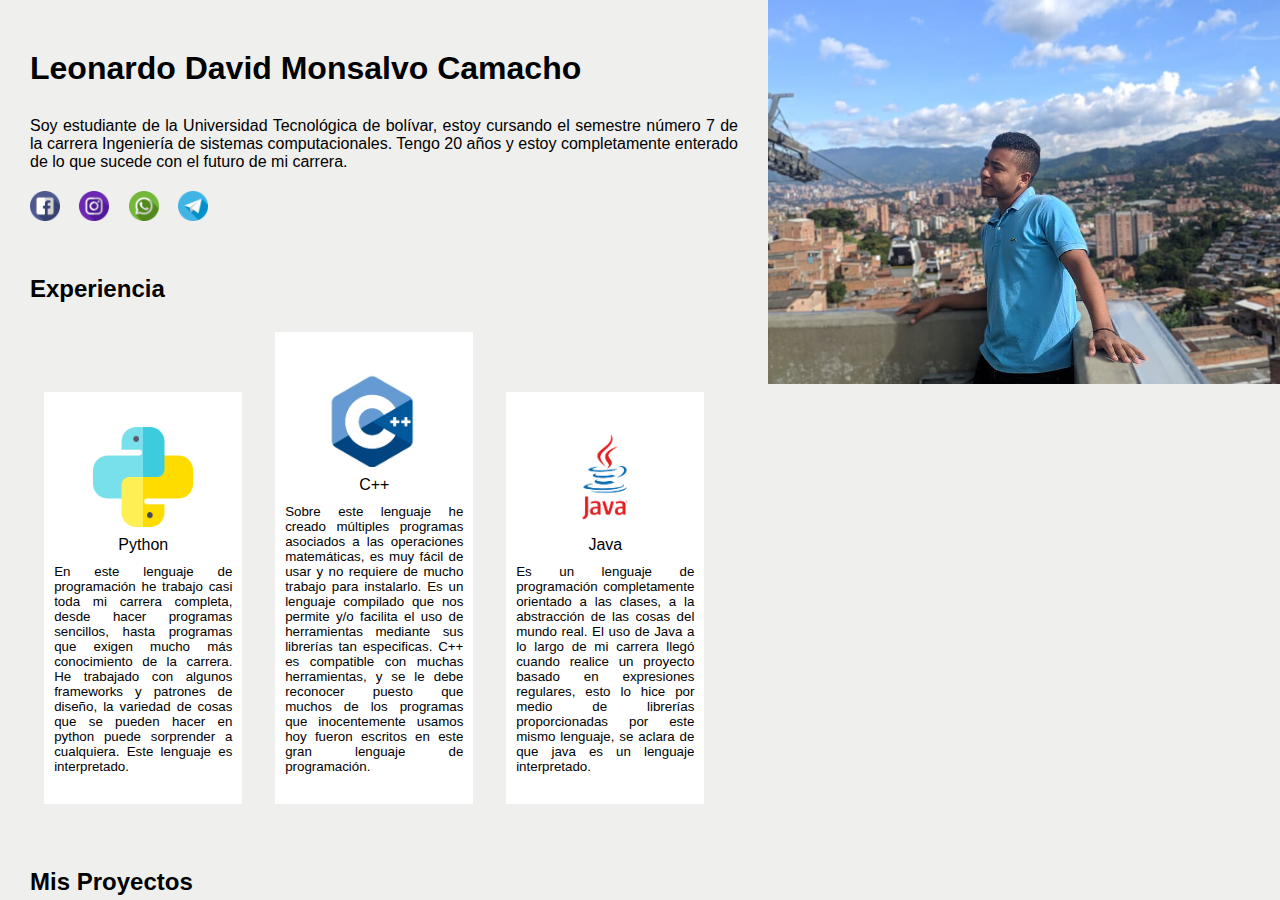
==== index.html @ 73299f5c "Add files via upload" ====
<!DOCTYPE html>
<html lang="en">
<head>
    <meta charset="UTF-8">
    <meta name="viewport" content="width=device-width, initial-scale=1.0">
    <meta http-equiv="X-UA-Compatible" content="ie=edge">
    <title>Curriculum Vitae</title>
    <link rel="stylesheet" href="./CSS/style.css">
    <link rel="shortcut icon" href="./IMAGE/curriculum.png" type="image/x-icon">
</head>
<body>
    
    <div class="perfil">
        <img src="./IMAGE/00100sPORTRAIT_00100_BURST20190713161136169_COVER.jpg" alt="">
    </div>

    <div class="info">
        <h1>Leonardo David Monsalvo Camacho</h1>    
        <p class="acerca">Soy estudiante de la Universidad Tecnológica de bolívar, estoy cursando el semestre número 7 de la carrera Ingeniería de sistemas computacionales. Tengo 20 años y estoy completamente enterado de lo que sucede con el futuro de mi carrera.</p>
        <!--Iconos para las redes sociales-->
        <div class="redes">
            <img src="./IMAGE/facebook.png" alt="">
            <img src="./IMAGE/instagram.png" alt="">
            <img src="./IMAGE/whatsapp.png" alt="">
            <img src="./IMAGE/telegram.png" alt="">
        </div>

        <h2>Experiencia</h2>
        
        <div class="experiencia">
            <img src="./IMAGE/python.png" alt="">
            <p>Python</p>
            <small>
                En este lenguaje de programación he trabajo casi toda mi carrera completa, desde hacer programas sencillos, hasta programas que exigen mucho más conocimiento de la carrera. He trabajado con algunos frameworks y patrones de diseño, la variedad de cosas que se pueden hacer en python puede sorprender a cualquiera. Este lenguaje es interpretado.
            </small>
        </div>

        <div class="experiencia">
            <img src="./IMAGE/c++.png" alt="">
            <p>C++</p>
            <small>
                    Sobre este lenguaje he creado múltiples programas asociados a las operaciones matemáticas, es muy fácil de usar y no requiere de mucho trabajo para instalarlo. Es un lenguaje compilado que nos permite y/o facilita el uso de herramientas mediante sus librerías tan especificas. C++ es compatible con muchas herramientas, y se le debe reconocer puesto que muchos de los programas que inocentemente usamos hoy fueron escritos en este gran lenguaje de programación.
            </small>
        </div>

        <div class="experiencia">
            <img src="./IMAGE/java.png" alt="">
            <p>Java</p>
            <small>
                    Es un lenguaje de programación completamente orientado a las clases, a la abstracción de las cosas del mundo real. El uso de Java a lo largo de mi carrera llegó cuando realice un proyecto basado en expresiones regulares, esto lo hice por medio de librerías proporcionadas por este mismo lenguaje, se aclara de que java es un lenguaje interpretado.
            </small>
        </div>

        <h2>Mis Proyectos</h2>
        <div class="proyectos">
            <img src="./IMAGE/cancer.png" alt="">
            <img src="./IMAGE/sss.jpg" alt="">
            <img src="./IMAGE/redes.jpg" alt="">
            <img src="./IMAGE/regular.png" alt="">
            <img src="./IMAGE/matrix.png" alt="">
            <img src="./IMAGE/bases.jpg" alt="">
        </div>

        <div class="formulario">
            <h2>Contactarme</h2>
            <form>
                <div class="entradas">
                    <input type="text" placeholder="Nombres">
                    <input type="text" placeholder="Apellidos">
                </div>

                <div class="entradas">
                    <input type=number placeholder="Número de celular">
                    <input type="email" placeholder="Correo electronico">
                </div>

                <div class="mensaje">
                    <textarea rows="5" placeholder="Escribe tu mensaje"></textarea>
                </div>

                <button type="submit" class="boton">Enviar</button>

            </form>
        </div>

        <div class="contacto">
            <span><img src="./IMAGE/gmail.png" alt="">leonardomoc98@gmail.com</span>
            <span><img src="./IMAGE/phone.png" alt="">+57 300-63666-57</span>
        </div>

    </div>

</body>
</html>
---- CSS/style.css ----
/*Inicio de las configuraciones del css*/
*{
    margin: 0;
    padding: 0;
    box-sizing: border-box;
}

body{
    background-color: #efefee;
    font-family: sans-serif;
}

/*Este es el contendor de nuestra imagen y sus propiedades*/
.perfil{
    width: 40%;
    float: right;
}

.perfil img{
    width: 100%;
    height: 100%;
}

.yo{
    margin-left: 15px;
}

.info{
    width: 60%;
    height: 100vh;
    float: left;
    padding: 0 30px;
    overflow: scroll;
    overflow-x: hidden;
}

.info::-webkit-scrollbar{
    width: 0;
}

.info h1{
    margin-top: 50px;
    margin-bottom: 30px;
}

.redes img{

    height: 30px;
    margin-right: 15px;
}

.redes{
    margin-top: 20px;
    margin-left: 15;
}

.info h2{
    margin-top: 50px;
    margin-bottom: 15px;
}

.acerca{
    text-align: justify;
}

.experiencia img{
    height: 100px;
    margin: 5px;
}

.experiencia{
    display: inline-block;
    width: 28%;
    padding: 30px 10px;
    margin: 2%;
    text-align: center;
    box-shadow: 0 0 15px 1px rgba(37, 73, 214, 0 , 218);
    background: #fff;

}

.experiencia small{

    padding-top: 10px;
    display: block;
    text-align: justify;
}



.proyectos img{

    width: 31%;
    height: 150px;
    padding: 4px;
    margin-bottom: 5px;
    margin-left: 5px;
}

.formulario{
    margin-top: 30px;
}

.entradas input{
    
    width: 45%;
    border: 0;
    outline: none !important;
    padding: 10px;
    margin: 2%;
    display: inline-block;
    background: #fff;

}

.mensaje textarea{
    width: 90%;
    border: 0;
    outline: none !important;
    background: #fff;
    padding: 10px;
    margin: 2%;

}

.boton{

    border: 0;
    outline: none !important;
    padding: 10px 20px;
    margin: 2%;
    background: #fff;
    background: #2ab0ff;
    cursor: pointer;
    color: white;

}

.contacto img{
    width: 20px;
    margin: -5px 10px;
}

.contacto span{
    margin: 3%;
}

.contacto{
    margin: 5% 0 5% 25%;
    width: 65%;
}

@media only screen and (max-width: 900px){

    .info{
        width: 100%;
        overflow: inherit;
    }

    .perfil{
        width: 100%;
    }

    .experiencia{
        width: 95%;
        margin-bottom: 10%;
    }

    .experiencia img{
        height: 8%;
        margin: 10px 0; 
    }

    .proyectos img{
        width: 47%;

    }
    
    span{
        display: block;
    }

}
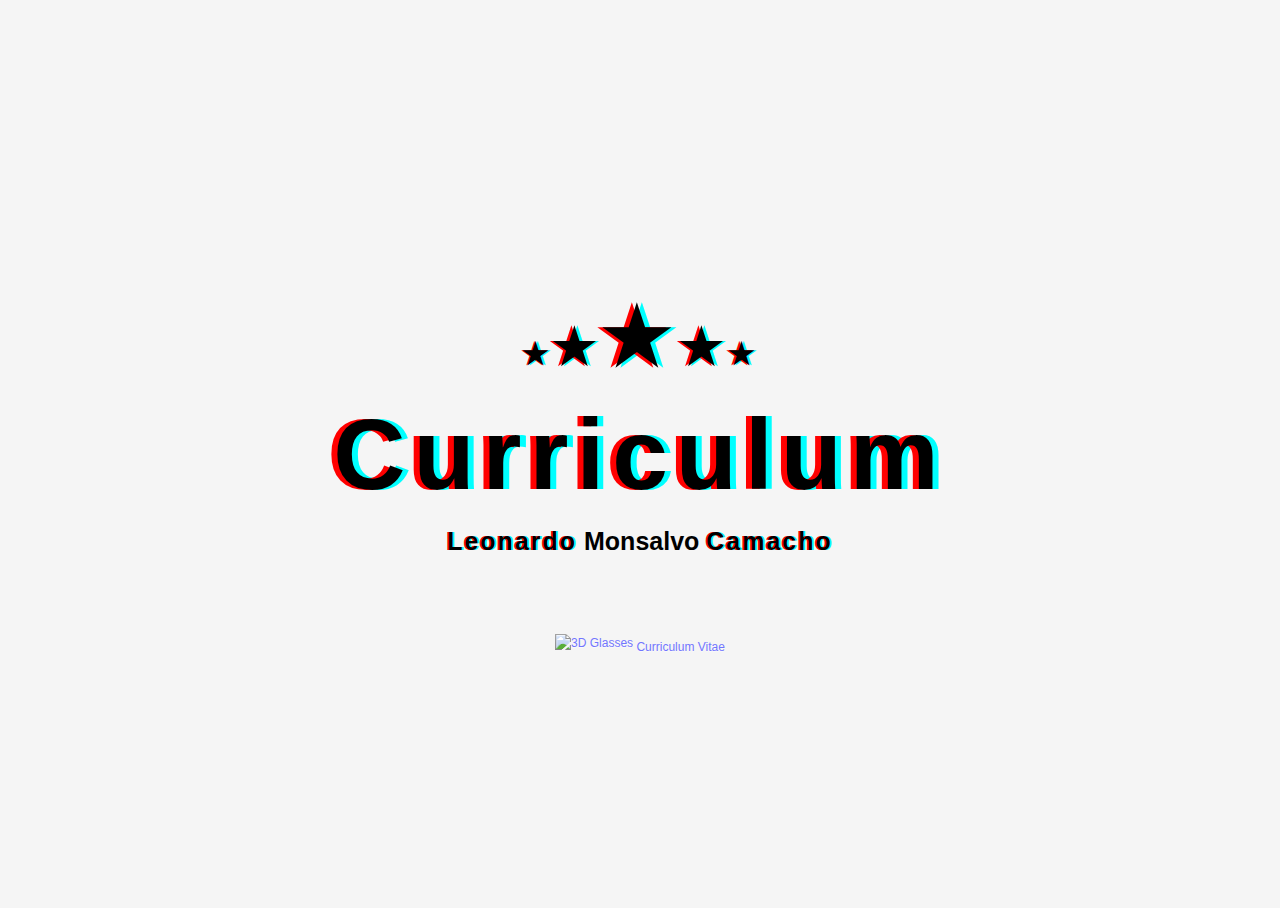
==== commit 3d9aa195: "Add files via upload" ====
--- a/index.html
+++ b/index.html
@@ -4,91 +4,27 @@
     <meta charset="UTF-8">
     <meta name="viewport" content="width=device-width, initial-scale=1.0">
     <meta http-equiv="X-UA-Compatible" content="ie=edge">
-    <title>Curriculum Vitae</title>
-    <link rel="stylesheet" href="./CSS/style.css">
-    <link rel="shortcut icon" href="./IMAGE/curriculum.png" type="image/x-icon">
+    <title>Welcome</title>
+    <link rel="stylesheet" href="./CSS/style2.css">
+    <link rel="shortcut icon" href="./IMAGE/welcome.png" type="image/x-icon">
 </head>
 <body>
+
+
+    <div id="wrapper">
+
+        <p id="stars"><span>&#9733;</span><span>&#9733;</span><span>&#9733;</span><span>&#9733;</span><span>&#9733;</span></p>
+        <p id="title" contenteditable="true" spellcheck="false"><span>Curriculum</span></p>
+        <p id="slogan"><span>Leonardo</span> Monsalvo <span>Camacho</span></p>
+        
+        </div>
+        
+        
+        <div id="meta">
+        <a href="./HTML/cv.html"><img src="https://image.flaticon.com/icons/svg/236/236830.svg" alt="3D Glasses" /> Curriculum Vitae</a>
+    </div>
     
-    <div class="perfil">
-        <img src="./IMAGE/00100sPORTRAIT_00100_BURST20190713161136169_COVER.jpg" alt="">
-    </div>
 
-    <div class="info">
-        <h1>Leonardo David Monsalvo Camacho</h1>    
-        <p class="acerca">Soy estudiante de la Universidad Tecnológica de bolívar, estoy cursando el semestre número 7 de la carrera Ingeniería de sistemas computacionales. Tengo 20 años y estoy completamente enterado de lo que sucede con el futuro de mi carrera.</p>
-        <!--Iconos para las redes sociales-->
-        <div class="redes">
-            <img src="./IMAGE/facebook.png" alt="">
-            <img src="./IMAGE/instagram.png" alt="">
-            <img src="./IMAGE/whatsapp.png" alt="">
-            <img src="./IMAGE/telegram.png" alt="">
-        </div>
-
-        <h2>Experiencia</h2>
-        
-        <div class="experiencia">
-            <img src="./IMAGE/python.png" alt="">
-            <p>Python</p>
-            <small>
-                En este lenguaje de programación he trabajo casi toda mi carrera completa, desde hacer programas sencillos, hasta programas que exigen mucho más conocimiento de la carrera. He trabajado con algunos frameworks y patrones de diseño, la variedad de cosas que se pueden hacer en python puede sorprender a cualquiera. Este lenguaje es interpretado.
-            </small>
-        </div>
-
-        <div class="experiencia">
-            <img src="./IMAGE/c++.png" alt="">
-            <p>C++</p>
-            <small>
-                    Sobre este lenguaje he creado múltiples programas asociados a las operaciones matemáticas, es muy fácil de usar y no requiere de mucho trabajo para instalarlo. Es un lenguaje compilado que nos permite y/o facilita el uso de herramientas mediante sus librerías tan especificas. C++ es compatible con muchas herramientas, y se le debe reconocer puesto que muchos de los programas que inocentemente usamos hoy fueron escritos en este gran lenguaje de programación.
-            </small>
-        </div>
-
-        <div class="experiencia">
-            <img src="./IMAGE/java.png" alt="">
-            <p>Java</p>
-            <small>
-                    Es un lenguaje de programación completamente orientado a las clases, a la abstracción de las cosas del mundo real. El uso de Java a lo largo de mi carrera llegó cuando realice un proyecto basado en expresiones regulares, esto lo hice por medio de librerías proporcionadas por este mismo lenguaje, se aclara de que java es un lenguaje interpretado.
-            </small>
-        </div>
-
-        <h2>Mis Proyectos</h2>
-        <div class="proyectos">
-            <img src="./IMAGE/cancer.png" alt="">
-            <img src="./IMAGE/sss.jpg" alt="">
-            <img src="./IMAGE/redes.jpg" alt="">
-            <img src="./IMAGE/regular.png" alt="">
-            <img src="./IMAGE/matrix.png" alt="">
-            <img src="./IMAGE/bases.jpg" alt="">
-        </div>
-
-        <div class="formulario">
-            <h2>Contactarme</h2>
-            <form>
-                <div class="entradas">
-                    <input type="text" placeholder="Nombres">
-                    <input type="text" placeholder="Apellidos">
-                </div>
-
-                <div class="entradas">
-                    <input type=number placeholder="Número de celular">
-                    <input type="email" placeholder="Correo electronico">
-                </div>
-
-                <div class="mensaje">
-                    <textarea rows="5" placeholder="Escribe tu mensaje"></textarea>
-                </div>
-
-                <button type="submit" class="boton">Enviar</button>
-
-            </form>
-        </div>
-
-        <div class="contacto">
-            <span><img src="./IMAGE/gmail.png" alt="">leonardomoc98@gmail.com</span>
-            <span><img src="./IMAGE/phone.png" alt="">+57 300-63666-57</span>
-        </div>
-
-    </div>
 
 </body>
 </html>--- a/CSS/style2.css
+++ b/CSS/style2.css
@@ -0,0 +1,151 @@
+html {
+    height: 100%;
+    font: 62.5%/1 "Lucida Sans Unicode","Lucida Grande",Verdana,Arial,Helvetica,sans-serif;
+    background: #f5f5f5 url(https://s.cdpn.io/79/light-beams.jpg) no-repeat center center;
+  }
+  
+  body {
+    height: 100%;
+    display: flex;
+    flex-direction: column;
+    justify-content: center;
+    align-items: center;
+  }
+  
+  #wrapper {
+    text-align: center;
+    color: #000;
+    font-weight: bold;
+    font-size: 10em;
+    padding: 50px 0;
+  }
+  
+  span { 
+    text-shadow: -0.06em 0 red,  0.06em 0 cyan; /* This creates the 3D effect, pretty easy, eh? */
+    letter-spacing: 0.08em; /* make sure the letters don't overlap */
+  }
+  
+  p {
+    margin: 0;
+  }
+  
+  /* ---------------- Stars ---------------- */
+  
+  #stars span {
+    display: inline-block;
+    transform: scale(1);
+    transition: transform 2s cubic-bezier(0, 1, 0, 1);
+  }
+  #stars span:hover {
+    cursor: crosshair;
+    transform: scale(1.3); /* This adds a hover effect */
+    transition: transform .2s cubic-bezier(0, 0.75, 0, 1);
+  }
+  #stars span:active {
+    text-shadow: none; /* Click to disable the 3D effect */
+  }
+  
+  /* Below the stars animation */
+  #stars span:nth-child(1), #stars span:nth-child(5) { font-size: 0.3em; animation-delay: 0.2s; }
+  #stars span:nth-child(2), #stars span:nth-child(4) { font-size: 0.5em; animation-delay: 0.1s; }
+  #stars span:nth-child(3) { font-size: 0.8em; animation-delay: 0s; }
+  
+  #stars span { animation: stars-animation 3s 50 ease-in-out; }
+  
+  @-webkit-keyframes stars-animation {
+    0% { transform: scale(1); }
+    90% { transform: scale(1); }
+    95% { transform: scale(1.3); }
+    100% { transform: scale(1); }
+  }
+  
+  #stars:hover span {
+    animation: none; /* Disables the animation on hover */
+  }
+  
+  
+  /* ---------------- Title ---------------- */
+  
+  #title {
+    font-family: Helvetica, Geneva, sans-serif; /* Any font would work, but SansSerif looks better */
+  }
+  #title:focus {
+    outline: none;
+  }
+  #title span {
+    vertical-align: middle;
+    line-height: 1.5em;
+    transition: font-size 2s cubic-bezier(0, 1, 0, 1);
+  }
+  #title span:hover {
+    font-size: 1.5em; /* This adds a hover effect */
+    line-height: 1em;
+    transition: font-size .2s cubic-bezier(0, 0.75, 0, 1);
+  }
+  #title span:active {
+    font-size: 1em;
+    text-shadow: none; /* Click to disable the 3D effect */
+  }
+  #title span::selection {
+    background-color: red; /* This hides the selection */
+  }
+  
+  
+  /* ---------------- Slogan ---------------- */
+  
+  #slogan { font-size: 0.25em; }
+  #slogan span:active { text-shadow: none; }
+  
+  
+  
+  
+  /* Below just some styling for the meta info */
+  
+  #meta {
+    color: #777;
+    font-size: 1.2em;
+    line-height: 1.6em;
+    text-align: center;
+    text-shadow: rgba(255,255,255,0.5) 0 1px 0;
+    margin: 30px;
+  }
+
+  #meta a:hover{
+    cursor: url(http://cur.cursors-4u.net/symbols/sym-1/sym57.cur), auto;
+  }
+
+  #meta strong { font-weight: bold; color: #000; }
+  #meta p:first-child { margin-bottom: 20px; }
+  #meta a { text-decoration: none; color: #7276ff; }
+  #meta a:hover { color: rgba(114,118,255,0.5); }
+  #meta img { vertical-align: text-bottom; }
+
+  @media only screen and (max-width: 900px){
+
+    /*Apartir de aquí cada una de las condiciones asignadas serán para pantallas pequeñas (celular)*/
+
+    /*Condicionamos cada uno de las cajas de acuerdo a las dimensiones que se quiera*/
+  
+
+    #title{
+      width: 100%;
+      overflow: inherit;
+    }
+
+    #title span {
+      vertical-align: middle;
+      line-height: 35px;
+      transition: font-size 2s cubic-bezier(0, 1, 0, 1);
+    }
+    #title span:hover {
+      font-size: 125%; /* This adds a hover effect */
+      line-height: 1em;
+      transition: font-size .2s cubic-bezier(0, 0.75, 0, 1);
+    }
+
+    #title span:active {
+      font-size: 10%;
+      text-shadow: none; /* Click to disable the 3D effect */
+    }
+
+}